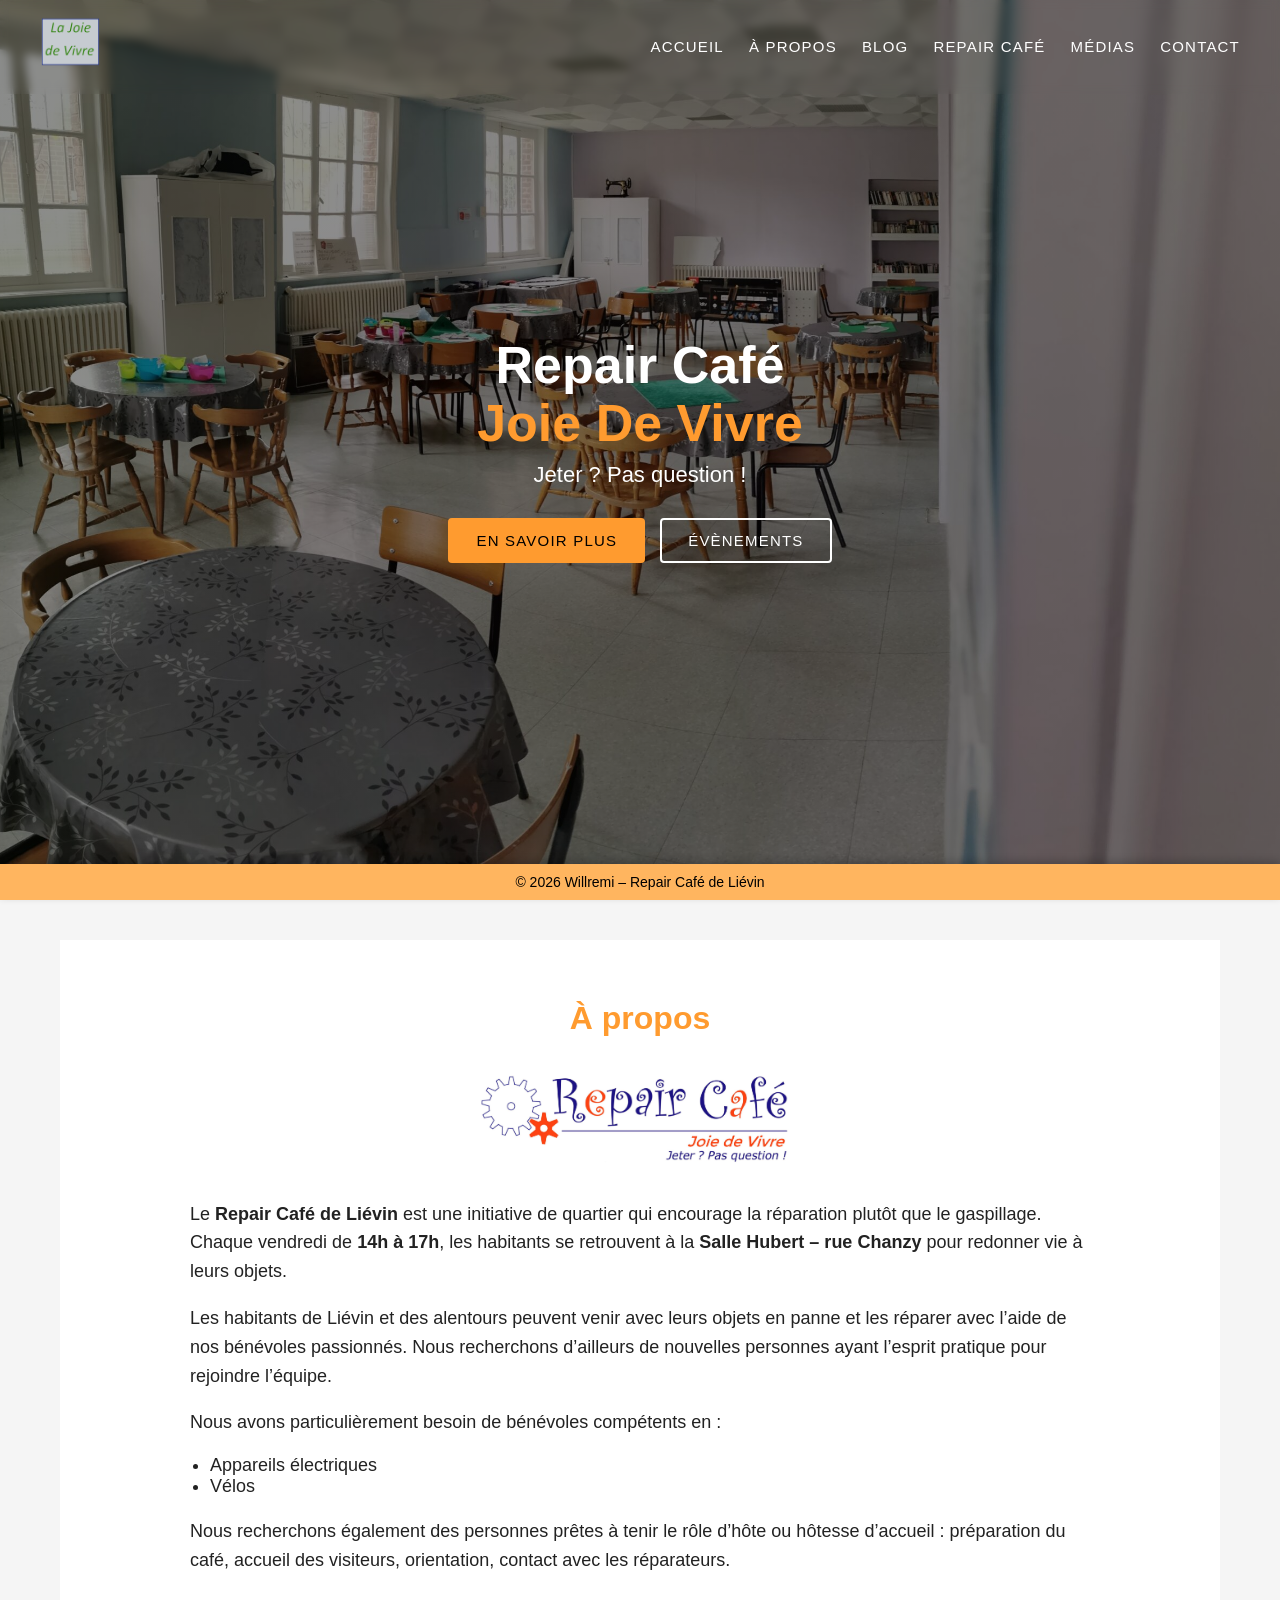
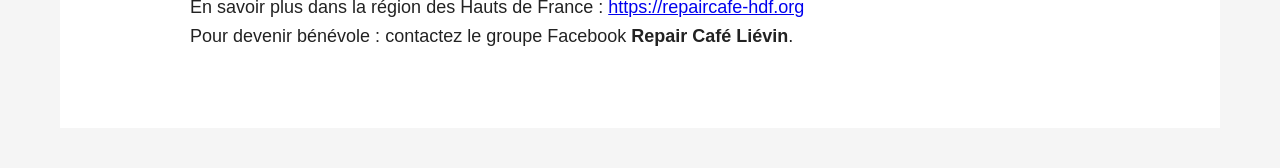
==== index.html @ f108e198 "ajout de la page genese.html" ====
<!DOCTYPE html>
<html lang="fr">

<head>
    <meta charset="UTF-8">
    <meta name="viewport" content="width=device-width, initial-scale=1.0">
    <title>Repair Café Joie De Vivre</title>
    <link rel="icon" href="img/logo.ico" />
    <link rel="stylesheet" href="css/style.css">
</head>

<body class="home">
    <header>
        <div class="logo">
            <a href="/"><img src="./img/logo.png" alt="logo"></a>
        </div>
        <div class="burger" id="burger">
            <span></span>
            <span></span>
            <span></span>
        </div>
        <nav>
            <ul id="menu">
                <li><a href="/">Accueil</a></li>
                <li><a href="#apropos">À Propos</a></li>
                <li><a href="#blog">Blog</a></li>
                <!-- <li><a href="#repaircafe">Repair Café</a></li> -->
                <li><a href="pages/genese.html">Repair Café</a></li>
                <li><a href="#medias">Médias</a></li>
                <li><a href="#contact">Contact</a></li>
            </ul>
        </nav>
    </header>

    <section class="hero" id="accueil">
        <div class="hero-content">
            <h1 class="hero-title">
                Repair Café<br>
                <span class="orange">Joie De Vivre</span>
            </h1>
            <p class="hero-subtitle">Jeter ? Pas question !</p>
            <div class="hero-buttons">
                <a href="#apropos" class="btn btn-primary">En savoir plus</a>
                <a href="#evenements" class="btn btn-secondary">Évènements</a>
            </div>
        </div>
    </section>

    <main>
        <section id="apropos" class="apropos-section">
            <div class="apropos-container">

                <div class="apropos-texte">
                    <h2>À propos</h2>

                    <img src="img/banniere.jpg" alt="Logo Repair Café" class="apropos-logo">

                    <p>
                        Le <strong>Repair Café de Liévin</strong> est une initiative de quartier qui encourage la
                        réparation
                        plutôt que le gaspillage. Chaque vendredi de <strong>14h à 17h</strong>, les habitants se
                        retrouvent
                        à la <strong>Salle Hubert – rue Chanzy</strong> pour redonner vie à leurs objets.
                    </p>

                    <p>
                        Les habitants de Liévin et des alentours peuvent venir avec leurs objets en panne et les réparer
                        avec
                        l’aide de nos bénévoles passionnés. Nous recherchons d’ailleurs de nouvelles personnes ayant
                        l’esprit
                        pratique pour rejoindre l’équipe.
                    </p>

                    <p>Nous avons particulièrement besoin de bénévoles compétents en :</p>

                    <ul>
                        <li>Appareils électriques</li>
                        <li>Vélos</li>
                    </ul>

                    <p>
                        Nous recherchons également des personnes prêtes à tenir le rôle d’hôte ou hôtesse d’accueil :
                        préparation du café, accueil des visiteurs, orientation, contact avec les réparateurs.
                    </p>

                    <p>
                        En savoir plus dans la région des Hauts de France :
                        <a href="https://repaircafe-hdf.org/" target="_blank">https://repaircafe-hdf.org</a><br>
                        Pour devenir bénévole : contactez le groupe Facebook <strong>Repair Café Liévin</strong>.
                    </p>
                </div>

            </div>
        </section>



        <!-- <section id="evenements">
            <h2>Évènements</h2>
            <p>Liste des prochains évènements…</p>
        </section> -->

        <button id="backToTop">↑</button>

    </main>
    <footer id="footer-fixe">
        <p>© 2026 Willremi – Repair Café de Liévin</p>
    </footer>

    <script src="js/script.js"></script>
</body>

</html>
---- css/style.css ----
/* Reset simple */
* {
    margin: 0;
    padding: 0;
    box-sizing: border-box;
}

body {
    font-family: Arial, sans-serif;
    color: #ffffff;
}

/* En-tête + navigation */
header {
    position: fixed;
    top: 0;
    left: 0;
    width: 100%;
    padding: 15px 40px;
    display: flex;
    justify-content: space-between;
    align-items: center;
    z-index: 10;
    /* background: rgba(0, 0, 0, 0.45);
    backdrop-filter: blur(4px); */
}

/* Page d’accueil */
body.home header {
    /* background: rgba(255, 181, 95, 0.85); */
    backdrop-filter: blur(4px);
}

/* Autres pages */
body:not(.home) header {
    background: #ffb55f; /* ou autre couleur */
}


.logo img {
    height: 60px;
    /* ajuste ici la taille du logo */
    width: auto;
}

/* Icône burger */
.burger {
    display: none;
    flex-direction: column;
    gap: 5px;
    cursor: pointer;
}

.burger span {
    width: 28px;
    height: 3px;
    background: #fff;
    border-radius: 3px;
}

nav ul {
    list-style: none;
    display: flex;
    gap: 25px;
}

nav a {
    text-decoration: none;
    color: #ffffff;
    font-size: 15px;
    text-transform: uppercase;
    letter-spacing: 0.08em;
}

nav a:hover {
    text-decoration: underline;
}

header.scrolled {
    background: rgba(255, 181, 95, 0.85);
    /* #ffb55f avec opacité */
    transition: background 0.3s ease;
}

/* Section principale (hero) */
.hero {
    height: 100vh;
    background-image: linear-gradient(rgba(0, 0, 0, 0.45),
            rgba(0, 0, 0, 0.45)),
        url("../img/home.jpg");
    /* Remplace par ton image */
    background-size: cover;
    background-position: center;
    display: flex;
    justify-content: center;
    /* centre horizontalement */
    align-items: center;
    /* centre verticalement */
    padding: 0 60px;
}

.hero-content {
    max-width: 600px;
    text-align: center;
    /* optionnel : centre le texte */
    margin-top: 0;
    /* on supprime le décalage */
    /* pour compenser le header fixe */
}

.hero-title {
    font-size: 52px;
    line-height: 1.1;
    margin-bottom: 10px;
}

.hero-title span.orange {
    color: #ff9b2f;
}

.hero-subtitle {
    font-size: 22px;
    margin-bottom: 30px;
    font-weight: 500;
}

.hero-buttons {
    display: flex;
    gap: 15px;
}

.btn {
    padding: 12px 26px;
    border-radius: 4px;
    border: 2px solid transparent;
    font-size: 15px;
    text-transform: uppercase;
    letter-spacing: 0.08em;
    cursor: pointer;
    text-decoration: none;
    display: inline-block;
}

.btn-primary {
    background-color: #ff9b2f;
    color: #000000;
}

.btn-primary:hover {
    background-color: #ffb55f;
}

.btn-secondary {
    background-color: transparent;
    color: #ffffff;
    border-color: #ffffff;
}

.btn-secondary:hover {
    background-color: rgba(255, 255, 255, 0.15);
}

/* Pour le reste de la page plus tard */
main {
    background-color: #f5f5f5;
    color: #222;
    padding: 40px 60px;
}

@media (max-width: 768px) {
    header {
        padding: 10px 20px;
    }

    .hero {
        padding: 0 20px;
    }

    .hero-title {
        font-size: 36px;
    }

    nav ul {
        gap: 12px;
    }
}

#backToTop {
    position: fixed;
    bottom: 50px; /* distance du bas */
    right: 20px;
    /* distance du bord droit */
    width: 45px;
    height: 45px;
    border: none;
    border-radius: 50%;
    background-color: #FFB55F;
    color: #000;
    font-size: 22px;
    cursor: pointer;
    display: none;
    box-shadow: 0 4px 10px rgba(0, 0, 0, 0.3);
    transition: opacity 0.3s ease, transform 0.3s ease;
    z-index: 9999;
    /* passe devant tout */
}

/* Affichage quand on scrolle */
#backToTop.show {
    display: flex;
    justify-content: center;
    align-items: center;
}

.apropos-section {
    padding: 60px 40px;
    background: #fff;
    color: #222;
}

.apropos-container {
    max-width: 900px;
    margin: auto;
}

.apropos-texte h2 {
    font-size: 32px;
    margin-bottom: 10px;
    color: #ff9b2f;
    text-align: center;
}

.apropos-logo {
    display: block;
    width: 360px;
    margin: 10px auto 30px auto;
}

.apropos-texte p {
    font-size: 18px;
    margin-bottom: 18px;
    line-height: 1.6;
}

.apropos-texte ul {
    margin: 10px 0 20px 20px;
    font-size: 18px;
}

#signature {
    text-align: end;
}

#footer-fixe {
    position: fixed;
    bottom: 0;
    left: 0;
    width: 100%;
    background: #ffb55f;
    color: #000;
    text-align: center;
    padding: 10px 0;
    font-size: 14px;
    z-index: 9999;
    box-shadow: 0 -3px 8px rgba(0, 0, 0, 0.2);
}



/* Menu mobile */
/* --- HEADER MOBILE CORRIGÉ --- */
@media (max-width: 768px) {

    /* Header plus compact mais logo conservé */
    header {
        padding: 10px 20px;
        height: 70px;
        /* assez haut pour garder ton logo */
        display: flex;
        align-items: center;
        background: rgba(255, 181, 95, 0.85);
        /* #ffb55f avec opacité */
    }

    /* Logo même taille qu’en desktop */
    .logo img {
        height: 60px;
        width: auto;
    }

    /* Cache le menu horizontal */
    /* nav {
        display: none;
    } */

    /* Affiche le burger */
    .burger {
        display: flex;
        margin-left: auto;
    }

    /* Menu mobile déroulant */
    nav ul {
        position: absolute;
        top: 70px;
        /* EXACTEMENT la hauteur du header */
        right: 0;
        background: #ffb55f;
        width: 220px;
        flex-direction: column;
        padding: 20px;
        gap: 18px;
        display: none;
        z-index: 999;
    }

    nav ul.show {
        display: flex;
    }

    .apropos-section {
        padding: 40px 20px;
    }

    .apropos-texte h2 {
        font-size: 28px;
    }

    .apropos-logo {
        width: 200px;
        margin-bottom: 25px;
    }

    #apropos {
        /* width: 80%; */
        max-width: 360px;
        /* évite que ça dépasse */
        /* margin: 0 auto;     centre */
        margin: 0 -32px;
    }

    .apropos-texte p {
        font-size: 16px;
        margin-bottom: 18px;
        line-height: 1.6;
    }

    .apropos-texte ul {
        font-size: 16px;
    }

    /* .apropos-texte p,
    .apropos-texte ul {
        font-size: 18px;
    } */
}
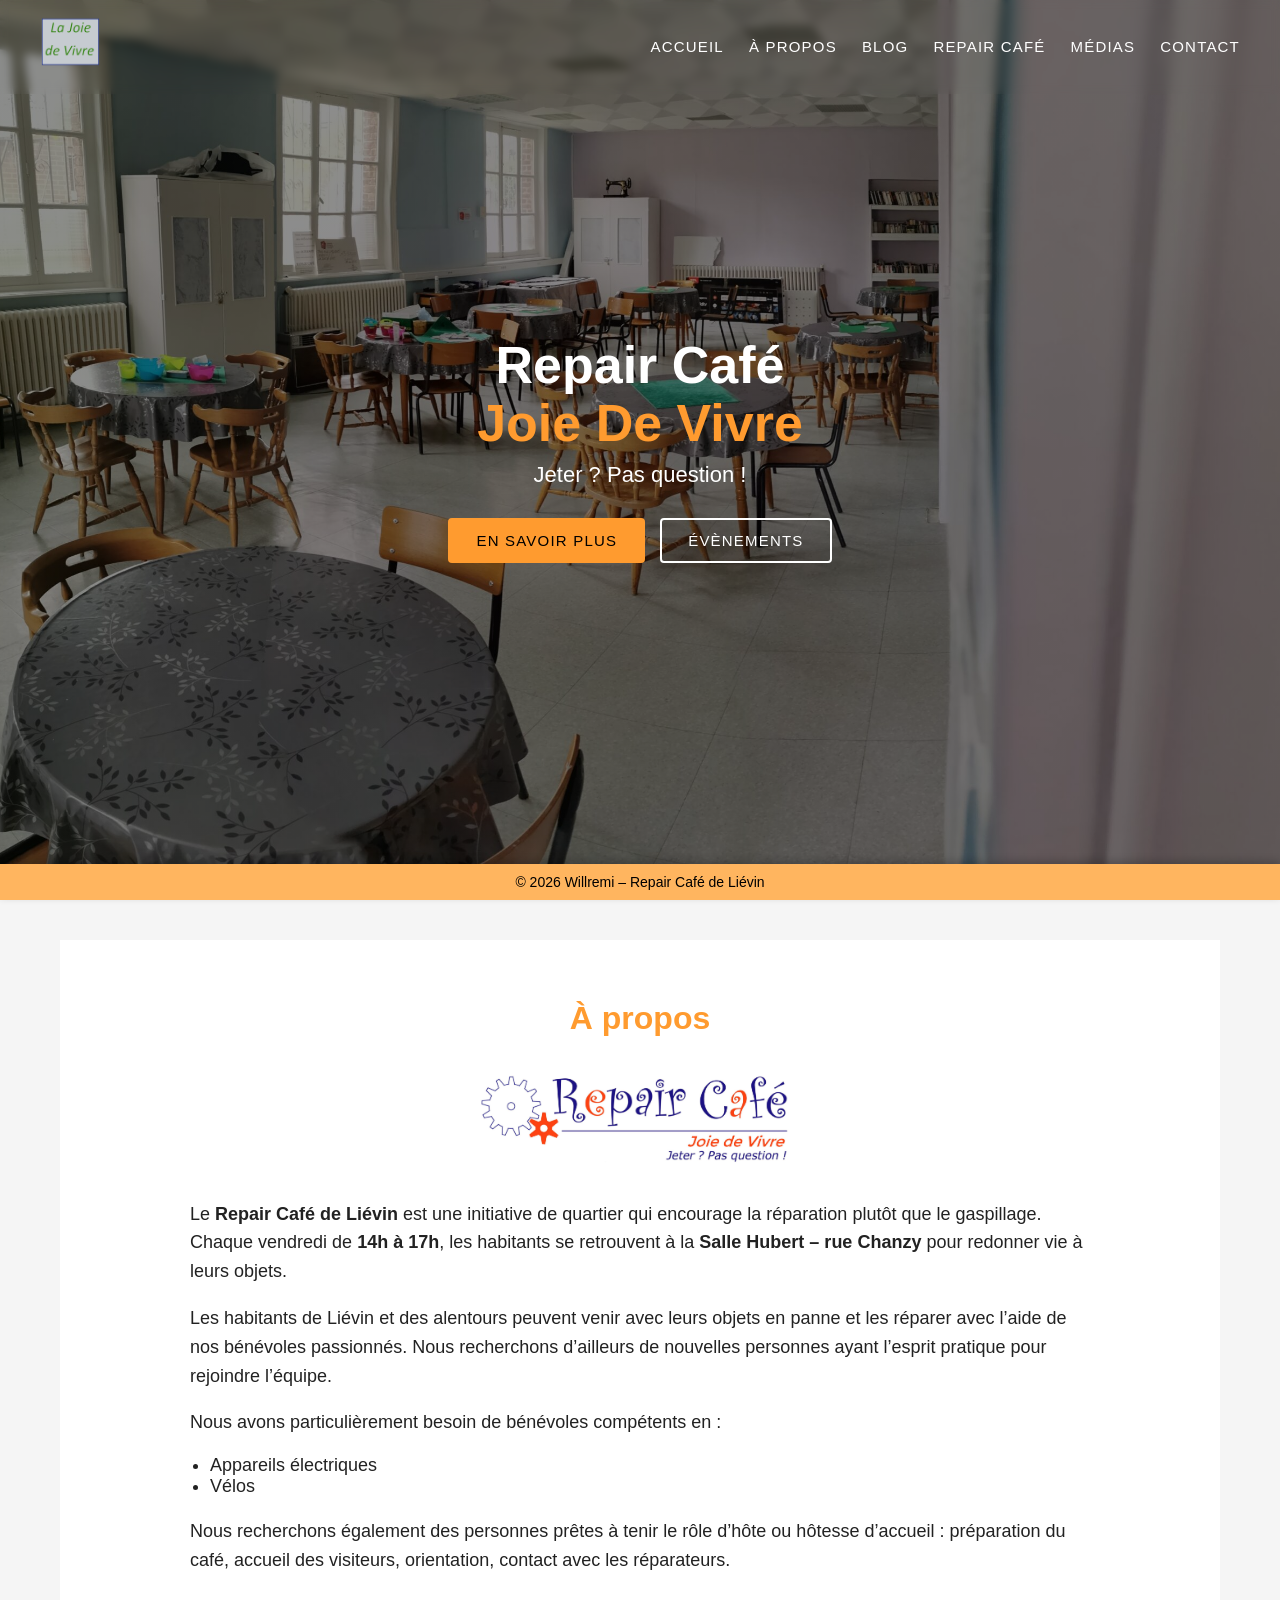
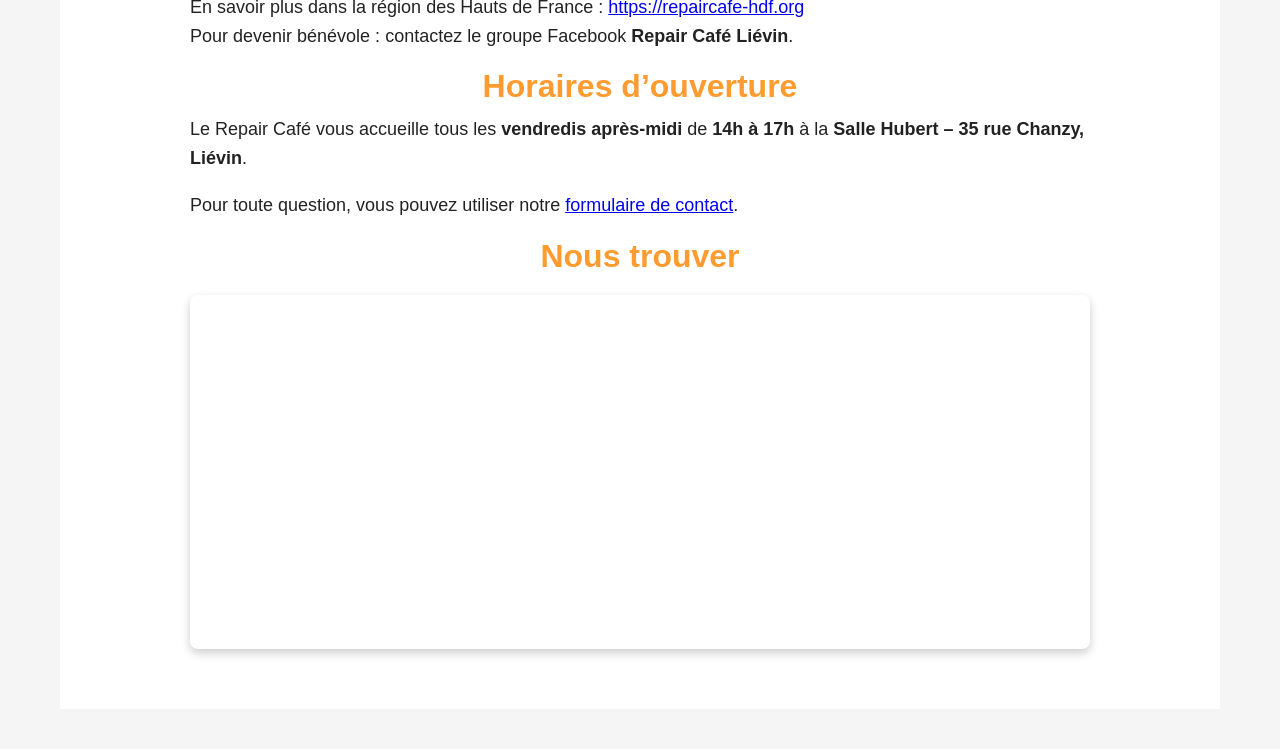
==== commit eb229158: "ajout statuts.html" ====
--- a/index.html
+++ b/index.html
@@ -12,20 +12,31 @@
 <body class="home">
     <header>
         <div class="logo">
-            <a href="/"><img src="./img/logo.png" alt="logo"></a>
+            <a href="/"><img src="img/logo.png" alt="logo"></a>
         </div>
+
         <div class="burger" id="burger">
             <span></span>
             <span></span>
             <span></span>
         </div>
+
         <nav>
             <ul id="menu">
                 <li><a href="/">Accueil</a></li>
                 <li><a href="#apropos">À Propos</a></li>
                 <li><a href="#blog">Blog</a></li>
-                <!-- <li><a href="#repaircafe">Repair Café</a></li> -->
-                <li><a href="pages/genese.html">Repair Café</a></li>
+
+                <li class="has-submenu">
+                    <a href="#">Repair Café</a>
+                    <ul class="submenu">
+                        <li><a href="pages/genese.html">Génèse de notre Repair Café</a></li>
+                        <li><a href="pages/reglement.html">Notre réglement</a></li>
+                        <li><a href="pages/faq.html">FAQ du Repair Café</a></li>
+                        <li><a href="pages/statuts.html">Statut de l'association</a></li>
+                    </ul>
+                </li>
+
                 <li><a href="#medias">Médias</a></li>
                 <li><a href="#contact">Contact</a></li>
             </ul>
@@ -57,18 +68,16 @@
 
                     <p>
                         Le <strong>Repair Café de Liévin</strong> est une initiative de quartier qui encourage la
-                        réparation
-                        plutôt que le gaspillage. Chaque vendredi de <strong>14h à 17h</strong>, les habitants se
-                        retrouvent
-                        à la <strong>Salle Hubert – rue Chanzy</strong> pour redonner vie à leurs objets.
+                        réparation plutôt que le gaspillage. Chaque vendredi de <strong>14h à 17h</strong>, les
+                        habitants
+                        se retrouvent à la <strong>Salle Hubert – rue Chanzy</strong> pour redonner vie à leurs objets.
                     </p>
 
                     <p>
                         Les habitants de Liévin et des alentours peuvent venir avec leurs objets en panne et les réparer
-                        avec
-                        l’aide de nos bénévoles passionnés. Nous recherchons d’ailleurs de nouvelles personnes ayant
-                        l’esprit
-                        pratique pour rejoindre l’équipe.
+                        avec l’aide de nos bénévoles passionnés. Nous recherchons d’ailleurs de nouvelles personnes
+                        ayant
+                        l’esprit pratique pour rejoindre l’équipe.
                     </p>
 
                     <p>Nous avons particulièrement besoin de bénévoles compétents en :</p>
@@ -91,18 +100,40 @@
                 </div>
 
             </div>
+
+            <div class="apropos-container">
+        <div class="apropos-texte">
+
+            <h2>Horaires d’ouverture</h2>
+
+            <p>
+                Le Repair Café vous accueille tous les <strong>vendredis après‑midi</strong>  
+                de <strong>14h à 17h</strong> à la <strong>Salle Hubert – 35 rue Chanzy, Liévin</strong>.
+            </p>
+
+            <p>
+                Pour toute question, vous pouvez utiliser notre  
+                <a href="contact.html">formulaire de contact</a>.
+            </p>
+
+            <h2>Nous trouver</h2>
+
+            <!-- Carte Google Maps -->
+            <div class="map-container">
+                <iframe 
+                    src="https://www.google.com/maps/embed?pb=!1m18!1m12!1m3!1d2565.963983456933!2d2.777915!3d50.419780!2m3!1f0!2f0!3f0!3m2!1i1024!2i768!4f13.1!3m3!1m2!1s0x47dd2f4e3d1b0c0f%3A0x4b8a0d3c6f4e3b8!2s35%20Rue%20Chanzy%2C%2062800%20Li%C3%A9vin!5e0!3m2!1sfr!2sfr!4v1700000000000"
+                    width="100%" height="350" style="border:0;" allowfullscreen="" loading="lazy">
+                </iframe>
+            </div>
+
+        </div>
+    </div>
         </section>
 
 
+        <button id="backToTop">↑</button>
+    </main>
 
-        <!-- <section id="evenements">
-            <h2>Évènements</h2>
-            <p>Liste des prochains évènements…</p>
-        </section> -->
-
-        <button id="backToTop">↑</button>
-
-    </main>
     <footer id="footer-fixe">
         <p>© 2026 Willremi – Repair Café de Liévin</p>
     </footer>
--- a/css/style.css
+++ b/css/style.css
@@ -33,7 +33,8 @@
 
 /* Autres pages */
 body:not(.home) header {
-    background: #ffb55f; /* ou autre couleur */
+    background: #ffb55f;
+    /* ou autre couleur */
 }
 
 
@@ -80,6 +81,50 @@
     background: rgba(255, 181, 95, 0.85);
     /* #ffb55f avec opacité */
     transition: background 0.3s ease;
+}
+
+/* Sous-menu général */
+nav ul li.has-submenu {
+    position: relative;
+}
+
+nav ul li .submenu {
+    display: none;
+    position: absolute;
+    background: rgba(255, 181, 95, 0.95);
+    padding: 0;
+    list-style: none;
+    top: 100%;
+    left: 0;
+    min-width: 180px;
+    flex-direction: column;
+    box-shadow: 0 4px 10px rgba(0, 0, 0, 0.2);
+    z-index: 999;
+}
+
+nav ul li .submenu li a {
+    padding: 10px 15px;
+    display: block;
+    color: #fff;
+    text-transform: uppercase;
+}
+
+/* Séparateurs */
+nav ul li .submenu li {
+    border-bottom: 1px solid rgba(0, 0, 0, 0.25);
+    margin: 0;
+    padding: 0;
+}
+
+nav ul li .submenu li:last-child {
+    border-bottom: none;
+}
+
+/* Desktop : ouverture au survol */
+@media (min-width: 769px) {
+    nav ul li:hover .submenu {
+        display: flex;
+    }
 }
 
 /* Section principale (hero) */
@@ -167,6 +212,27 @@
     padding: 40px 60px;
 }
 
+/* FAQ — questions en bleu foncé et en gras */
+.faq-question {
+    font-weight: bold;
+    font-size: 20px;
+    color: #003366; /* bleu foncé */
+    margin-bottom: 6px;
+}
+
+/* Réponses */
+.faq-answer {
+    font-size: 17px;
+    line-height: 1.6;
+    margin-bottom: 20px;
+}
+
+/* Espacement entre blocs */
+.faq-item {
+    margin-bottom: 25px;
+}
+
+
 @media (max-width: 768px) {
     header {
         padding: 10px 20px;
@@ -187,7 +253,8 @@
 
 #backToTop {
     position: fixed;
-    bottom: 50px; /* distance du bas */
+    bottom: 50px;
+    /* distance du bas */
     right: 20px;
     /* distance du bord droit */
     width: 45px;
@@ -247,9 +314,38 @@
     font-size: 18px;
 }
 
+.map-container {
+    margin-top: 20px;
+    border-radius: 8px;
+    overflow: hidden;
+    box-shadow: 0 4px 10px rgba(0,0,0,0.2);
+}
+
+
+#genese {
+    margin-top: 2%;
+}
+
 #signature {
     text-align: end;
 }
+
+#statutsAdresse {
+    text-align: center;
+}
+
+h3 {
+    color: #ff9b2f;
+    text-decoration: underline;
+    text-transform: uppercase;
+    text-underline-offset: 4px;
+    margin-bottom: 20px; 
+}
+
+h3 ~ p { 
+    text-indent: 25px; 
+}
+
 
 #footer-fixe {
     position: fixed;
@@ -318,6 +414,24 @@
         display: flex;
     }
 
+    nav ul li .submenu {
+        display: none;
+        position: static;
+        background: #ffb55f;
+        box-shadow: none;
+        padding-left: 20px; /* OK */
+        padding-top: 0;     /* sécurité */
+        padding-bottom: 0;  /* sécurité */
+    }
+
+    nav ul li .submenu.show-submenu {
+        display: flex;
+    }
+
+    main {
+        padding: 40px 20px 10px 20px;
+    }
+
     .apropos-section {
         padding: 40px 20px;
     }
@@ -336,7 +450,7 @@
         max-width: 360px;
         /* évite que ça dépasse */
         /* margin: 0 auto;     centre */
-        margin: 0 -32px;
+        /* margin: 0 -32px; */
     }
 
     .apropos-texte p {
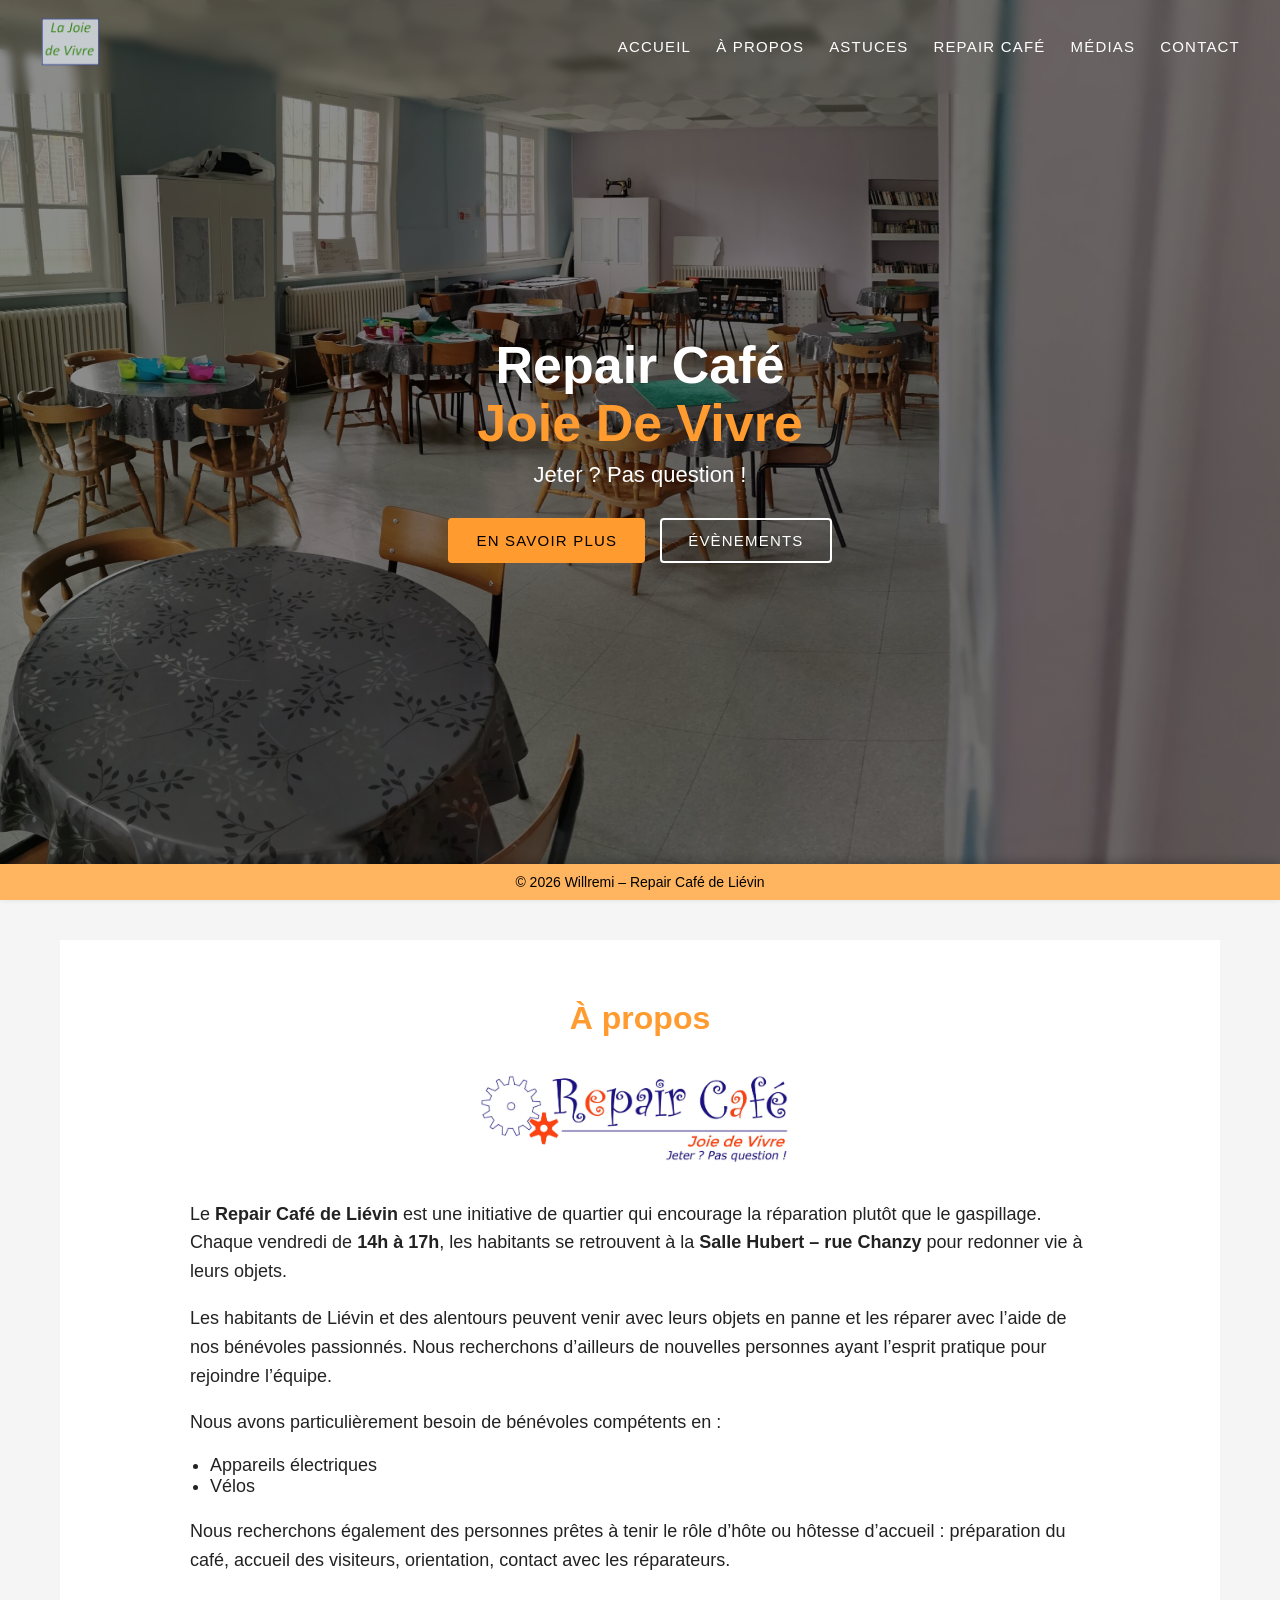
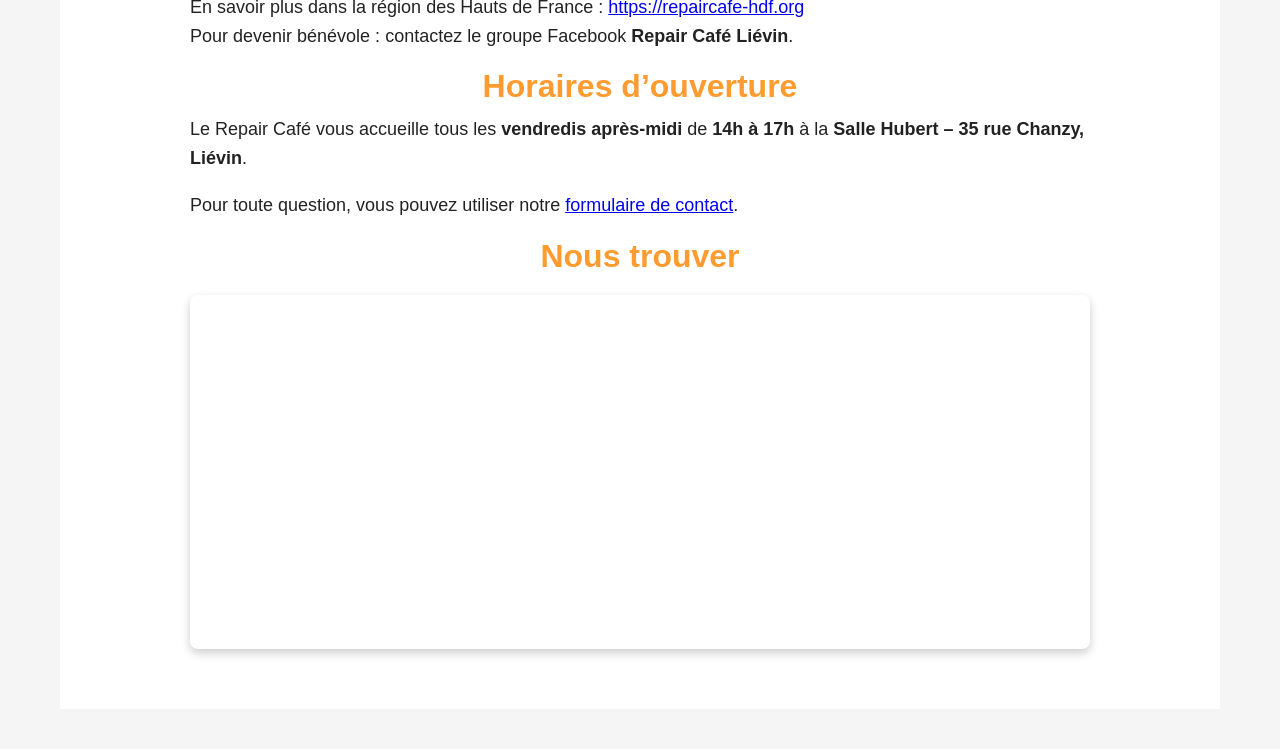
==== commit ded50a36: "ajout dans barre menu astuces" ====
--- a/index.html
+++ b/index.html
@@ -25,7 +25,12 @@
             <ul id="menu">
                 <li><a href="/">Accueil</a></li>
                 <li><a href="#apropos">À Propos</a></li>
-                <li><a href="#blog">Blog</a></li>
+                <li class="has-submenu"><a href="#">Astuces</a>
+                    <ul class="submenu">
+                        <li><a href="pages/electromenager.html">Appareils électromanagers</a></li>
+                        <li><a href="pages/informatique.html">Informatique</a></li>
+                    </ul>
+                </li>
 
                 <li class="has-submenu">
                     <a href="#">Repair Café</a>
@@ -38,7 +43,7 @@
                 </li>
 
                 <li><a href="#medias">Médias</a></li>
-                <li><a href="#contact">Contact</a></li>
+                <li><a href="pages/contact.html">Contact</a></li>
             </ul>
         </nav>
     </header>
@@ -113,7 +118,7 @@
 
             <p>
                 Pour toute question, vous pouvez utiliser notre  
-                <a href="contact.html">formulaire de contact</a>.
+                <a href="pages/contact.html">formulaire de contact</a>.
             </p>
 
             <h2>Nous trouver</h2>
--- a/css/style.css
+++ b/css/style.css
@@ -346,6 +346,71 @@
     text-indent: 25px; 
 }
 
+/* Formulaire de contact */
+.contact-form {
+    display: flex;
+    flex-direction: column;
+    gap: 15px;
+    margin-top: 20px;
+}
+
+.contact-form label {
+    font-weight: bold;
+    color: #003366;
+}
+
+.contact-form input,
+.contact-form textarea {
+    width: 100%;
+    padding: 10px 12px;
+    border: 1px solid #ccc;
+    border-radius: 4px;
+    font-size: 16px;
+}
+
+.contact-form input:focus,
+.contact-form textarea:focus {
+    border-color: #ff9b2f;
+    outline: none;
+    box-shadow: 0 0 4px rgba(255, 155, 47, 0.4);
+}
+
+.contact-form button {
+    margin-top: 10px;
+    align-self: flex-start;
+}
+
+.form-status {
+    margin-top: 15px;
+    font-size: 16px;
+    font-weight: bold;
+    opacity: 0;
+    transition: opacity 0.5s ease;
+}
+
+.form-status.success {
+    color: #2ecc71; /* vert */
+}
+
+.form-status.error {
+    color: #e74c3c; /* rouge */
+}
+
+.loader {
+    display: none;
+    margin-top: 10px;
+    width: 28px;
+    height: 28px;
+    border: 4px solid #ff9b2f;
+    border-top: 4px solid transparent;
+    border-radius: 50%;
+    animation: spin 0.8s linear infinite;
+}
+
+@keyframes spin {
+    to { transform: rotate(360deg); }
+}
+
 
 #footer-fixe {
     position: fixed;
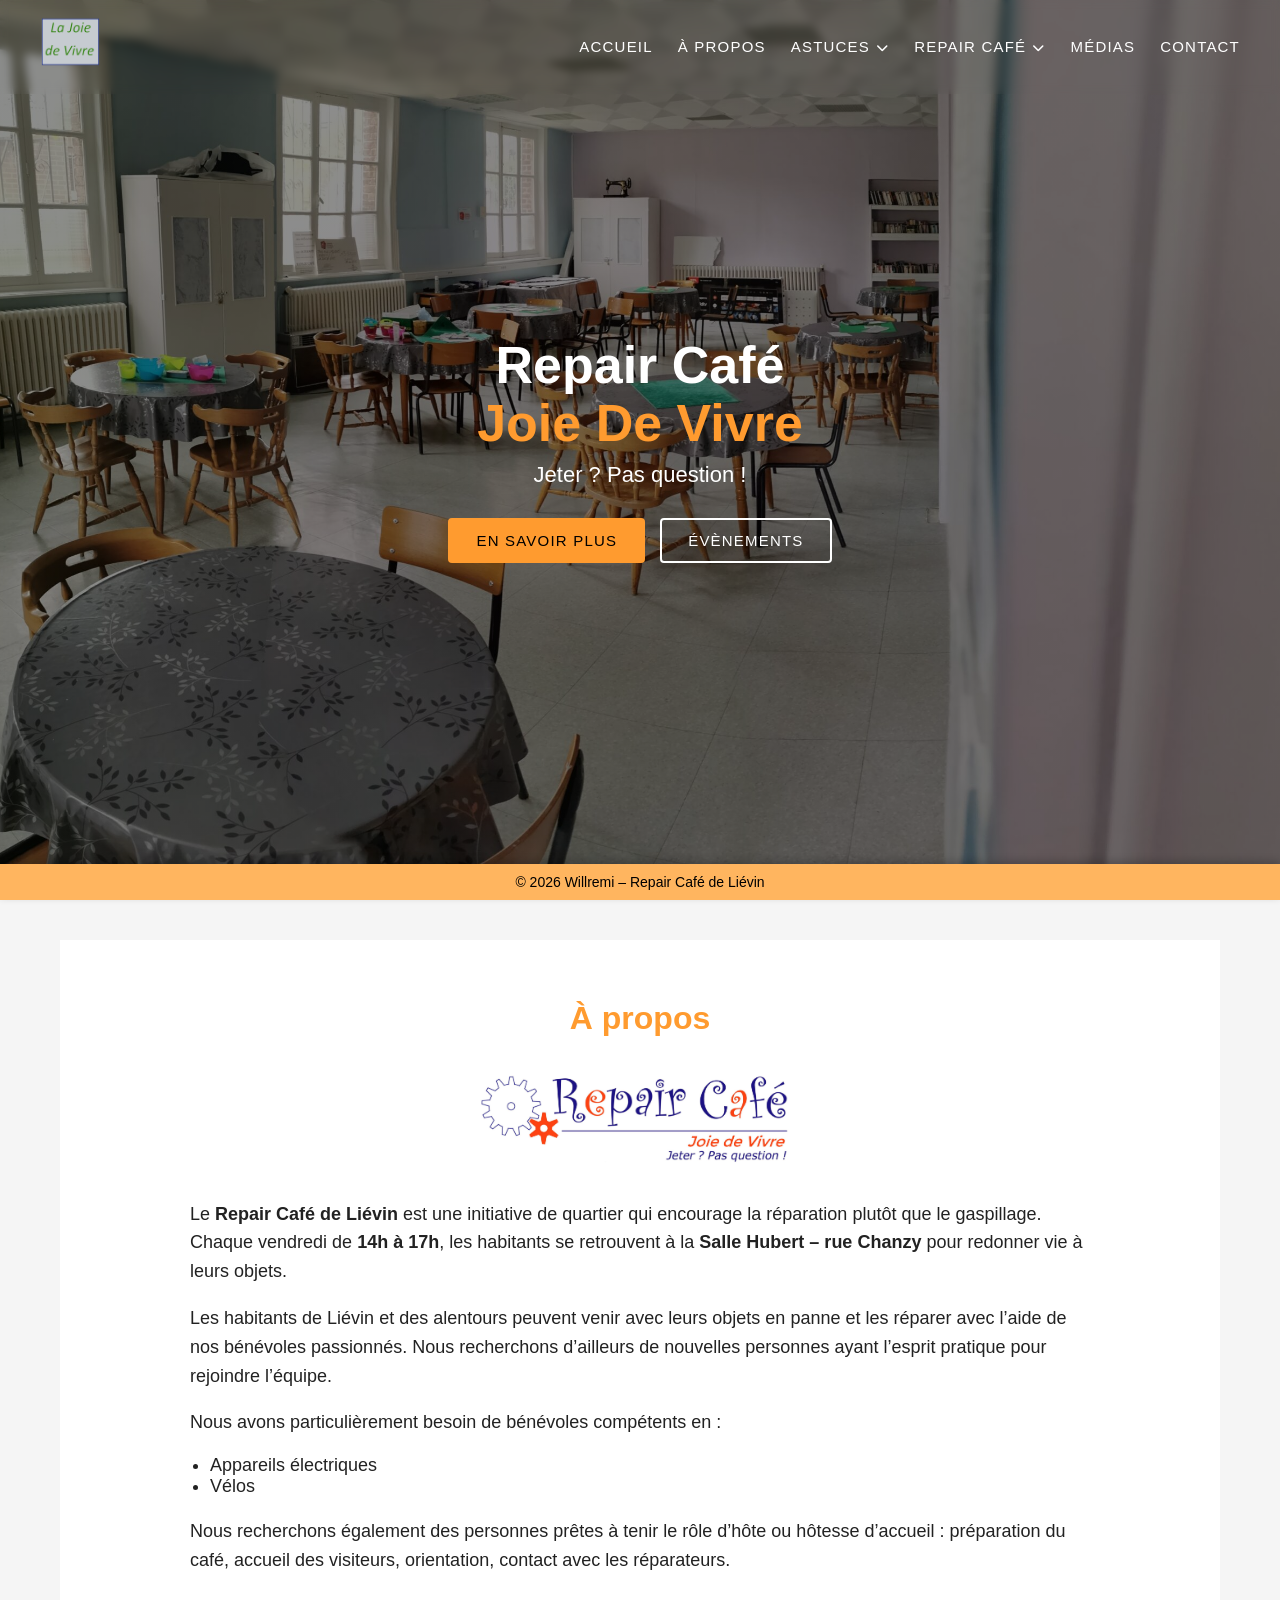
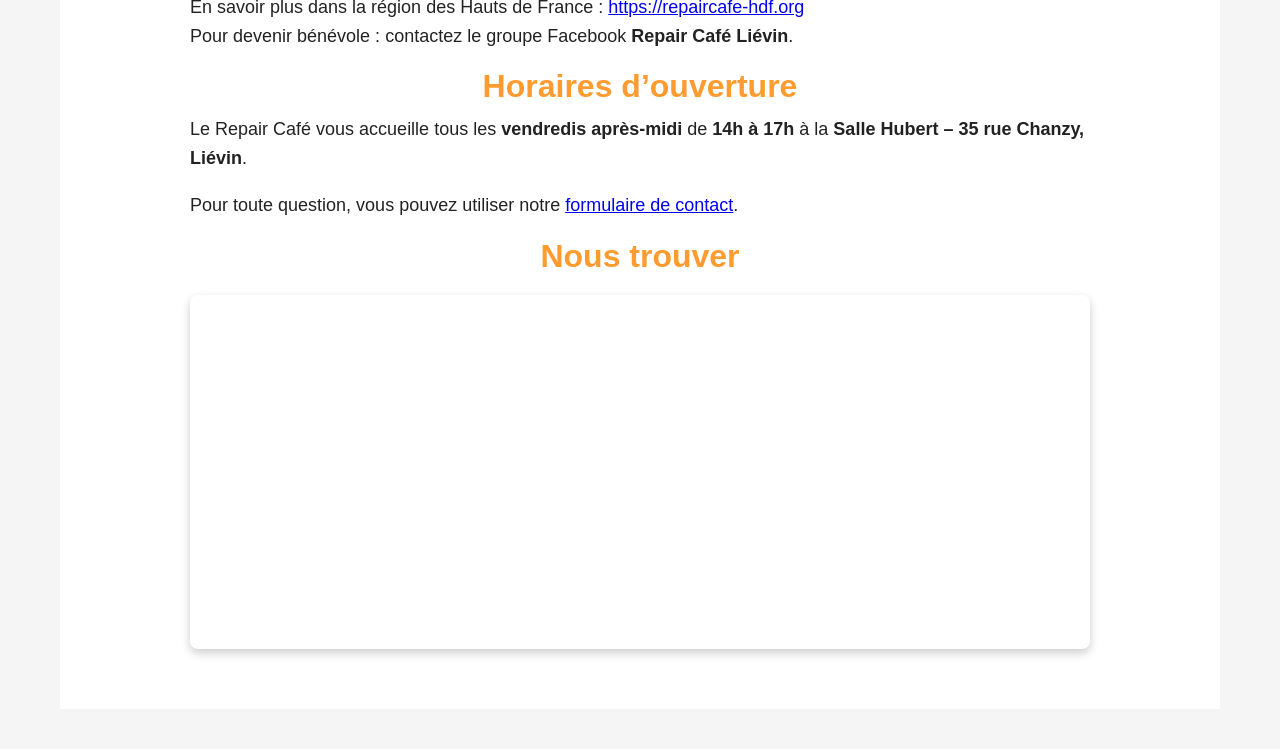
==== commit 3444e429: "ajout page 404.html" ====
--- a/index.html
+++ b/index.html
@@ -6,6 +6,7 @@
     <meta name="viewport" content="width=device-width, initial-scale=1.0">
     <title>Repair Café Joie De Vivre</title>
     <link rel="icon" href="img/logo.ico" />
+    <link rel="stylesheet" href="https://cdnjs.cloudflare.com/ajax/libs/font-awesome/6.5.0/css/all.min.css">
     <link rel="stylesheet" href="css/style.css">
 </head>
 
--- a/css/style.css
+++ b/css/style.css
@@ -119,6 +119,20 @@
 nav ul li .submenu li:last-child {
     border-bottom: none;
 }
+
+/* .has-submenu>a::after {
+    content: " ▼";
+    font-size: 12px;
+    margin-left: 5px;
+} */
+ .has-submenu > a::after {
+    font-family: "Font Awesome 6 Free";
+    font-weight: 900;
+    content: "\f078"; /* icône chevron-down */
+    margin-left: 6px;
+    font-size: 12px;
+}
+
 
 /* Desktop : ouverture au survol */
 @media (min-width: 769px) {
@@ -216,7 +230,8 @@
 .faq-question {
     font-weight: bold;
     font-size: 20px;
-    color: #003366; /* bleu foncé */
+    color: #003366;
+    /* bleu foncé */
     margin-bottom: 6px;
 }
 
@@ -318,7 +333,7 @@
     margin-top: 20px;
     border-radius: 8px;
     overflow: hidden;
-    box-shadow: 0 4px 10px rgba(0,0,0,0.2);
+    box-shadow: 0 4px 10px rgba(0, 0, 0, 0.2);
 }
 
 
@@ -339,11 +354,11 @@
     text-decoration: underline;
     text-transform: uppercase;
     text-underline-offset: 4px;
-    margin-bottom: 20px; 
-}
-
-h3 ~ p { 
-    text-indent: 25px; 
+    margin-bottom: 20px;
+}
+
+h3~p {
+    text-indent: 25px;
 }
 
 /* Formulaire de contact */
@@ -389,11 +404,13 @@
 }
 
 .form-status.success {
-    color: #2ecc71; /* vert */
+    color: #2ecc71;
+    /* vert */
 }
 
 .form-status.error {
-    color: #e74c3c; /* rouge */
+    color: #e74c3c;
+    /* rouge */
 }
 
 .loader {
@@ -408,7 +425,9 @@
 }
 
 @keyframes spin {
-    to { transform: rotate(360deg); }
+    to {
+        transform: rotate(360deg);
+    }
 }
 
 
@@ -484,13 +503,33 @@
         position: static;
         background: #ffb55f;
         box-shadow: none;
-        padding-left: 20px; /* OK */
-        padding-top: 0;     /* sécurité */
-        padding-bottom: 0;  /* sécurité */
+        padding-left: 20px;
+        /* OK */
+        padding-top: 0;
+        /* sécurité */
+        padding-bottom: 0;
+        /* sécurité */
     }
 
     nav ul li .submenu.show-submenu {
         display: flex;
+    }
+
+    .has-submenu>a {
+        display: flex;
+        align-items: center;
+        justify-content: space-between;
+    }
+
+    .has-submenu>a::after {
+        content: "▼";
+        font-size: 12px;
+        transition: transform 0.3s ease;
+    }
+
+    /* Quand le sous-menu est ouvert */
+    .has-submenu.open>a::after {
+        transform: rotate(180deg);
     }
 
     main {
